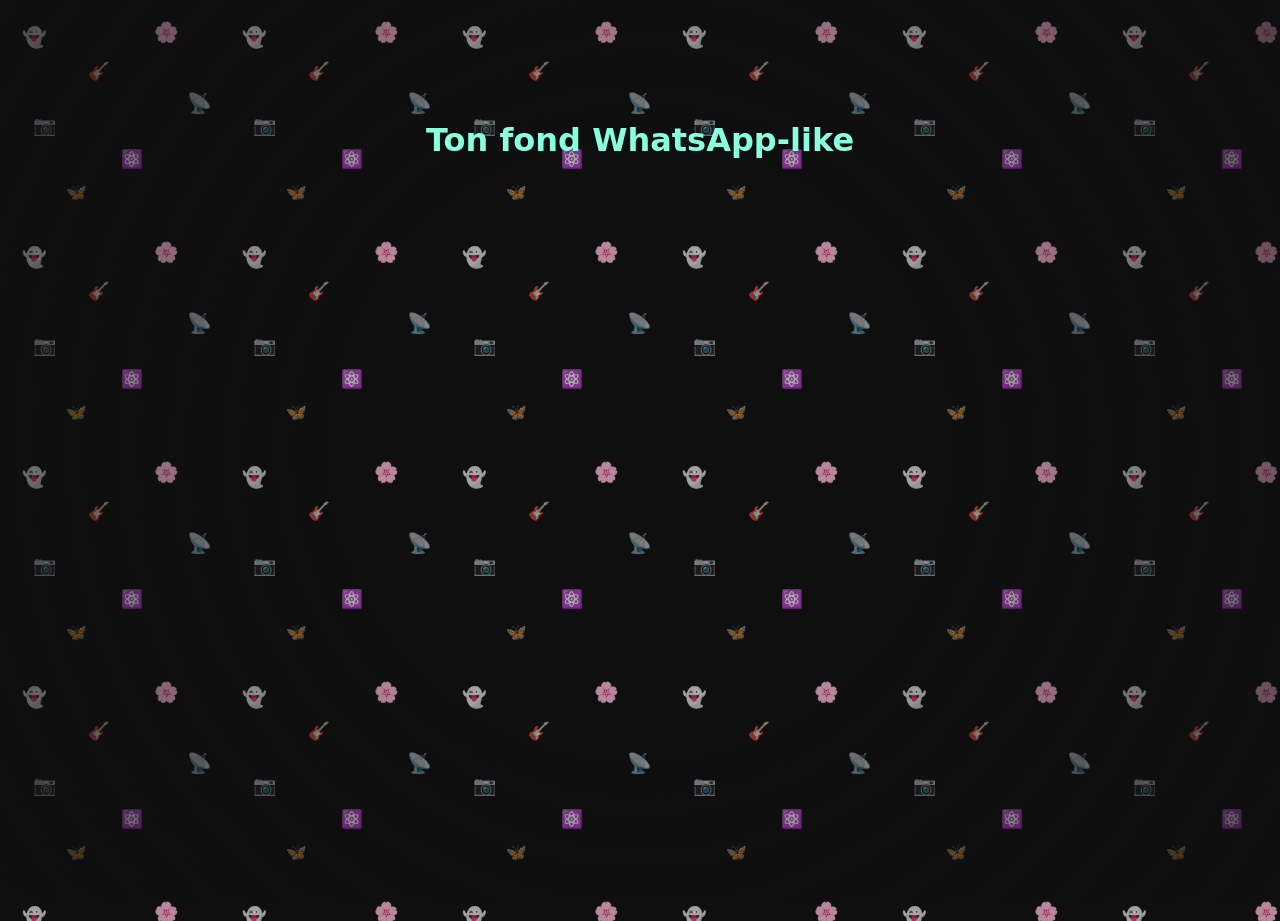
==== index.html @ 7619eff0 "First commit" ====
<!DOCTYPE html>
<html lang="fr">
<head>
  <meta charset="UTF-8">
  <meta name="viewport" content="width=device-width, initial-scale=1.0">
  <title>Fond WhatsApp-like</title>
  <style>
    body {
      margin: 0;
      height: 100vh;
      background-color: #0f0f0f; /* Couleur de fond très sombre */
      background-image: 
        url("data:image/svg+xml,%3Csvg width='200' height='200' xmlns='http://www.w3.org/2000/svg'%3E%3Cdefs%3E%3Cpattern id='pattern' patternUnits='userSpaceOnUse' width='200' height='200'%3E%3C!-- Ajoute tes icônes ici --%3E%3Ctext x='20' y='40' font-size='18' fill='%2388ffdd' opacity='0.7'%3E👻%3C/text%3E%3Ctext x='80' y='70' font-size='16' fill='%2388ffdd' opacity='0.6'%3E🎸%3C/text%3E%3Ctext x='140' y='35' font-size='18' fill='%2388ffdd' opacity='0.7'%3E🌸%3C/text%3E%3Ctext x='30' y='120' font-size='17' fill='%2388ffdd' opacity='0.6'%3E📷%3C/text%3E%3Ctext x='110' y='150' font-size='16' fill='%2388ffdd' opacity='0.7'%3E⚛️%3C/text%3E%3Ctext x='170' y='100' font-size='18' fill='%2388ffdd' opacity='0.5'%3E📡%3C/text%3E%3Ctext x='60' y='180' font-size='15' fill='%2388ffdd' opacity='0.7'%3E🦋%3C/text%3E%3C/pattern%3E%3C/defs%3E%3Crect width='100%25' height='100%25' fill='url(%23pattern)'/%3E%3C/svg%3E");
      background-repeat: repeat;
      background-size: 220px 220px; /* Ajuste la densité du motif */
      font-family: system-ui, sans-serif;
    }

    /* Optionnel : overlay pour un effet un peu plus doux */
    body::before {
      content: '';
      position: fixed;
      inset: 0;
      background: radial-gradient(circle at center, transparent 40%, rgba(15,15,15,0.6) 100%);
      pointer-events: none;
      z-index: 1;
    }
  </style>
</head>
<body>
  <!-- Ton contenu ici -->
  <h1 style="color:#88ffdd; text-align:center; padding-top:100px; z-index:2; position:relative;">
    Ton fond WhatsApp-like
  </h1>
</body>
</html>
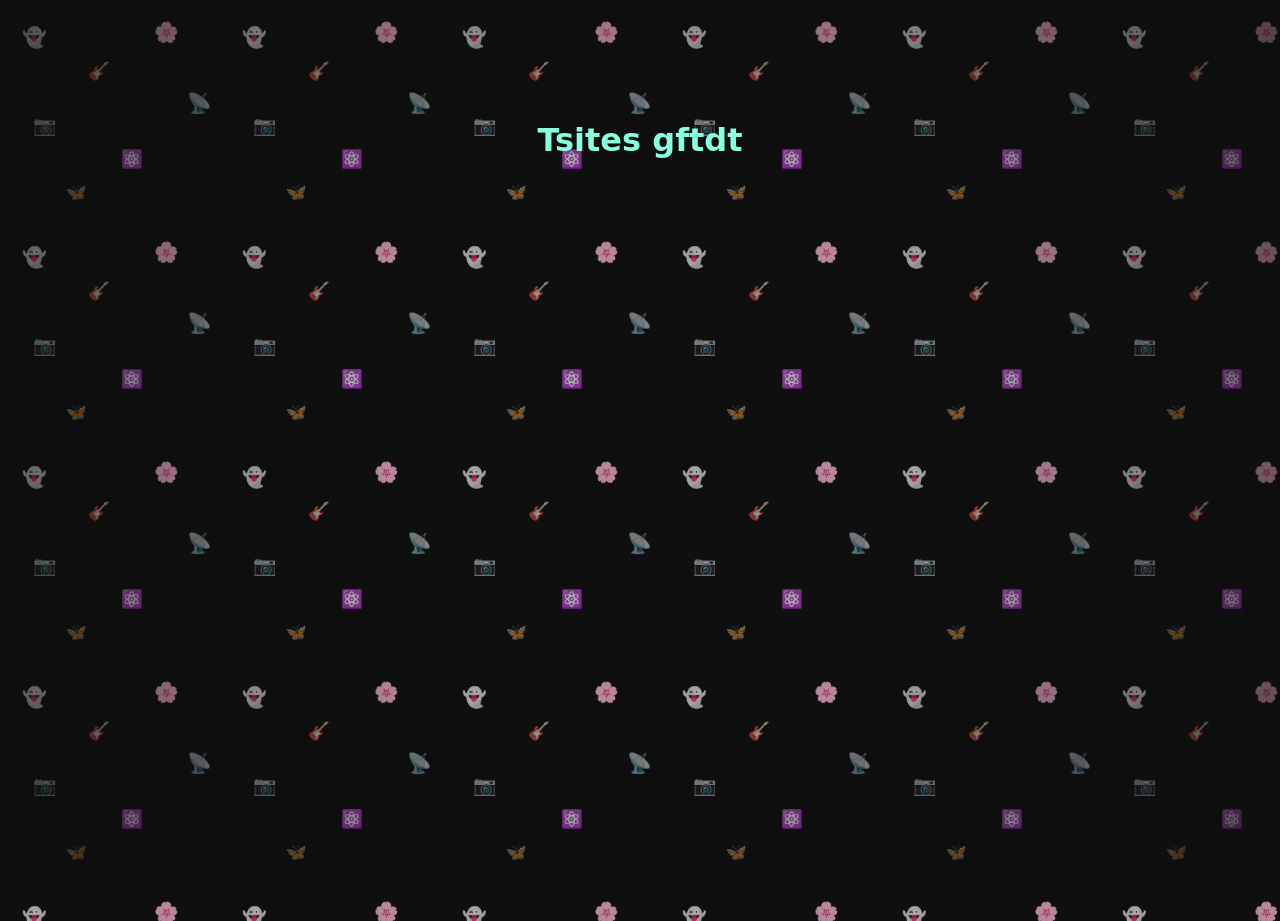
==== commit ca7f35e0: "Updated the project" ====
--- a/index.html
+++ b/index.html
@@ -3,7 +3,7 @@
 <head>
   <meta charset="UTF-8">
   <meta name="viewport" content="width=device-width, initial-scale=1.0">
-  <title>Fond WhatsApp-like</title>
+  <title>eddy</title>
   <style>
     body {
       margin: 0;
@@ -30,7 +30,7 @@
 <body>
   <!-- Ton contenu ici -->
   <h1 style="color:#88ffdd; text-align:center; padding-top:100px; z-index:2; position:relative;">
-    Ton fond WhatsApp-like
+    Tsites  gftdt
   </h1>
 </body>
 </html>
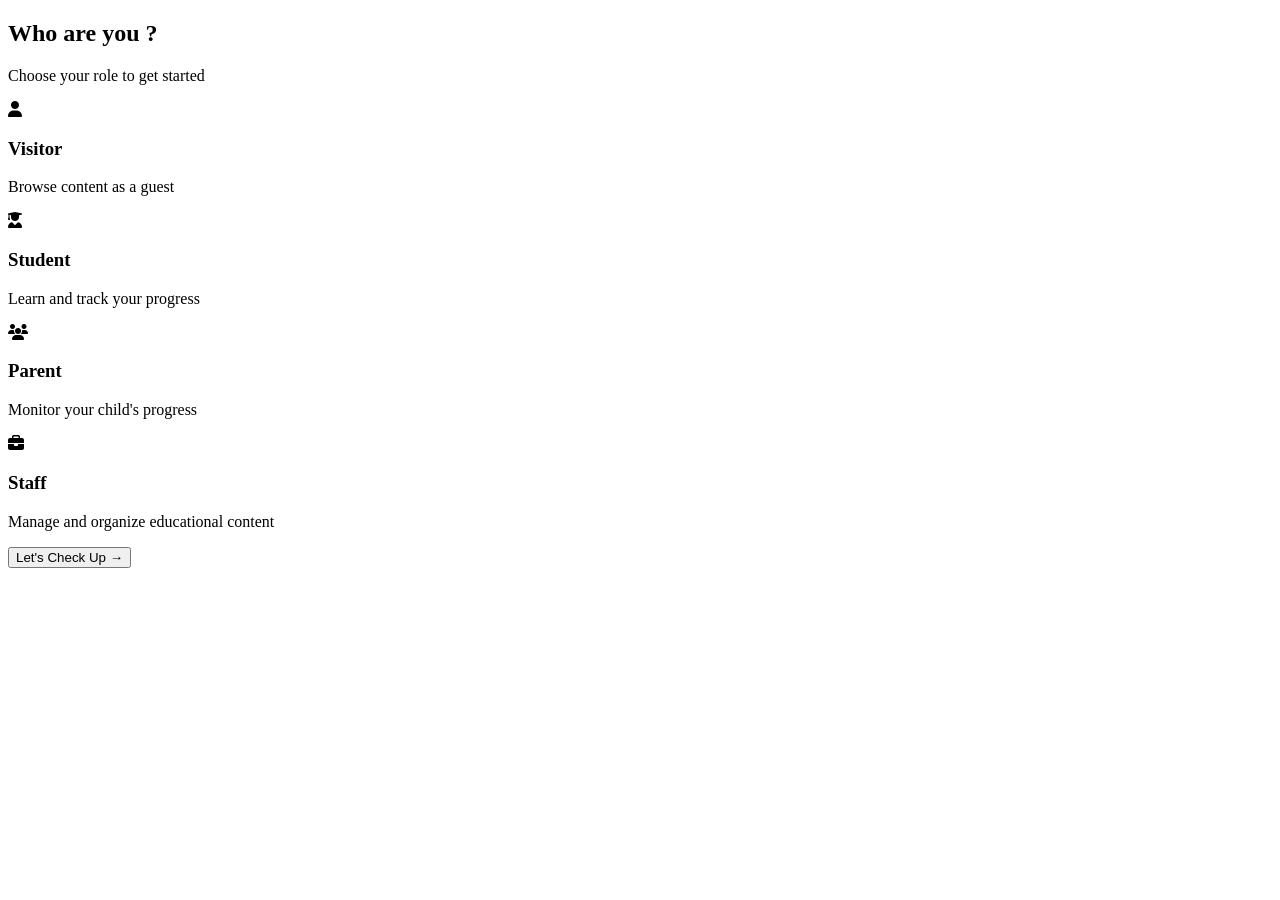
==== commit a4a2b5eb: "Updated the project" ====
--- a/index.html
+++ b/index.html
@@ -1,36 +1,73 @@
 <!DOCTYPE html>
 <html lang="fr">
 <head>
-  <meta charset="UTF-8">
-  <meta name="viewport" content="width=device-width, initial-scale=1.0">
-  <title>eddy</title>
-  <style>
-    body {
-      margin: 0;
-      height: 100vh;
-      background-color: #0f0f0f; /* Couleur de fond très sombre */
-      background-image: 
-        url("data:image/svg+xml,%3Csvg width='200' height='200' xmlns='http://www.w3.org/2000/svg'%3E%3Cdefs%3E%3Cpattern id='pattern' patternUnits='userSpaceOnUse' width='200' height='200'%3E%3C!-- Ajoute tes icônes ici --%3E%3Ctext x='20' y='40' font-size='18' fill='%2388ffdd' opacity='0.7'%3E👻%3C/text%3E%3Ctext x='80' y='70' font-size='16' fill='%2388ffdd' opacity='0.6'%3E🎸%3C/text%3E%3Ctext x='140' y='35' font-size='18' fill='%2388ffdd' opacity='0.7'%3E🌸%3C/text%3E%3Ctext x='30' y='120' font-size='17' fill='%2388ffdd' opacity='0.6'%3E📷%3C/text%3E%3Ctext x='110' y='150' font-size='16' fill='%2388ffdd' opacity='0.7'%3E⚛️%3C/text%3E%3Ctext x='170' y='100' font-size='18' fill='%2388ffdd' opacity='0.5'%3E📡%3C/text%3E%3Ctext x='60' y='180' font-size='15' fill='%2388ffdd' opacity='0.7'%3E🦋%3C/text%3E%3C/pattern%3E%3C/defs%3E%3Crect width='100%25' height='100%25' fill='url(%23pattern)'/%3E%3C/svg%3E");
-      background-repeat: repeat;
-      background-size: 220px 220px; /* Ajuste la densité du motif */
-      font-family: system-ui, sans-serif;
-    }
-
-    /* Optionnel : overlay pour un effet un peu plus doux */
-    body::before {
-      content: '';
-      position: fixed;
-      inset: 0;
-      background: radial-gradient(circle at center, transparent 40%, rgba(15,15,15,0.6) 100%);
-      pointer-events: none;
-      z-index: 1;
-    }
-  </style>
+    <meta charset="UTF-8">
+    <meta name="viewport" content="width=device-width, initial-scale=1.0">
+    <title>Study Platform - Who are you ?</title>
+    
+    <!-- Font Awesome -->
+    <link rel="stylesheet" href="https://cdnjs.cloudflare.com/ajax/libs/font-awesome/6.5.1/css/all.min.css" 
+          integrity="sha512-DTOQO9RWCH3ppGqcWaEA1BIZOC6xxalwEsw9c2QQeAIftl+Vegovlnee1c9QX4TctnWMn13TZye+giMm8e2LwA==" 
+          crossorigin="anonymous" referrerpolicy="no-referrer" />
+    
+    <!-- Google Fonts -->
+    <link href="https://fonts.googleapis.com/css2?family=Playfair+Display:wght@400;700;900&family=Poppins:wght@400;500;600&display=swap" rel="stylesheet">
+    
+    <link rel="stylesheet" href="css/style.css">
 </head>
 <body>
-  <!-- Ton contenu ici -->
-  <h1 style="color:#88ffdd; text-align:center; padding-top:100px; z-index:2; position:relative;">
-    Tsites  gftdt
-  </h1>
+    <div class="content">
+        
+        <!-- Section Who are you ? -->
+        <div class="who-section">
+            <div class="who-header">
+                <h2>Who are you ?</h2>
+                <p>Choose your role to get started</p>
+            </div>
+
+            <div class="roles-grid">
+                <!-- Visitor -->
+                <div class="role-card">
+                    <div class="icon-circle visitor">
+                        <i class="fas fa-user"></i>
+                    </div>
+                    <h3>Visitor</h3>
+                    <p>Browse content as a guest</p>
+                </div>
+
+                <!-- Student -->
+                <div class="role-card">
+                    <div class="icon-circle student">
+                        <i class="fas fa-user-graduate"></i>
+                    </div>
+                    <h3>Student</h3>
+                    <p>Learn and track your progress</p>
+                </div>
+
+                <!-- Parent -->
+                <div class="role-card">
+                    <div class="icon-circle parent">
+                        <i class="fas fa-users"></i>
+                    </div>
+                    <h3>Parent</h3>
+                    <p>Monitor your child's progress</p>
+                </div>
+
+                <!-- Staff -->
+                <div class="role-card">
+                    <div class="icon-circle staff">
+                        <i class="fas fa-briefcase"></i>
+                    </div>
+                    <h3>Staff</h3>
+                    <p>Manage and organize educational content</p>
+                </div>
+            </div>
+
+            <button class="cta-button">
+                Let's Check Up →
+            </button>
+        </div>
+
+    </div>
 </body>
-</html>
+</html>
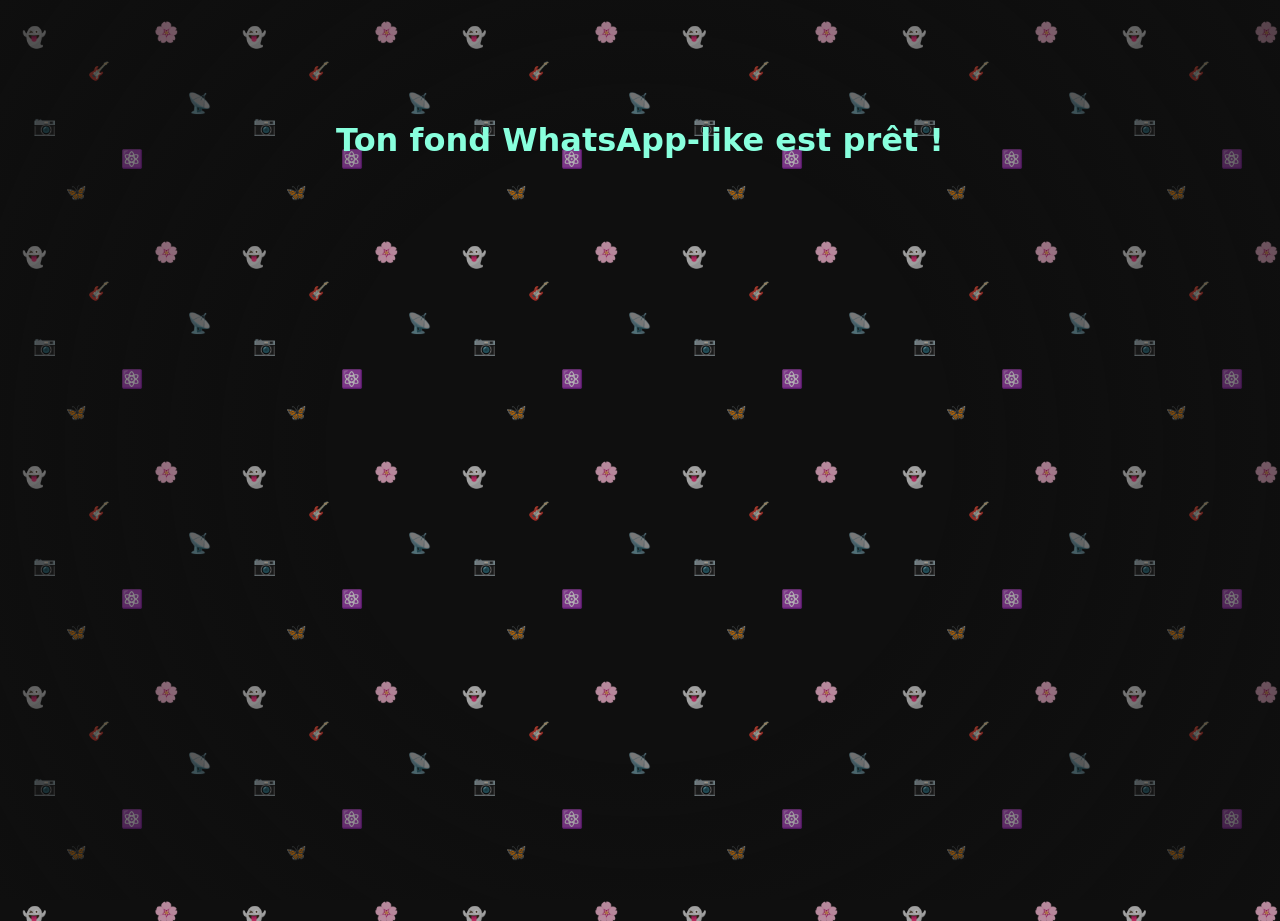
==== commit 6b05721f: "Update project" ====
--- a/index.html
+++ b/index.html
@@ -1,73 +1,36 @@
 <!DOCTYPE html>
 <html lang="fr">
 <head>
-    <meta charset="UTF-8">
-    <meta name="viewport" content="width=device-width, initial-scale=1.0">
-    <title>Study Platform - Who are you ?</title>
-    
-    <!-- Font Awesome -->
-    <link rel="stylesheet" href="https://cdnjs.cloudflare.com/ajax/libs/font-awesome/6.5.1/css/all.min.css" 
-          integrity="sha512-DTOQO9RWCH3ppGqcWaEA1BIZOC6xxalwEsw9c2QQeAIftl+Vegovlnee1c9QX4TctnWMn13TZye+giMm8e2LwA==" 
-          crossorigin="anonymous" referrerpolicy="no-referrer" />
-    
-    <!-- Google Fonts -->
-    <link href="https://fonts.googleapis.com/css2?family=Playfair+Display:wght@400;700;900&family=Poppins:wght@400;500;600&display=swap" rel="stylesheet">
-    
-    <link rel="stylesheet" href="css/style.css">
+  <meta charset="UTF-8">
+  <meta name="viewport" content="width=device-width, initial-scale=1.0">
+  <title>Fond WhatsApp-like</title>
+  <style>
+    body {
+      margin: 0;
+      height: 100vh;
+      background-color: #0f0f0f; /* Couleur de fond très sombre */
+      background-image: 
+        url("data:image/svg+xml,%3Csvg width='200' height='200' xmlns='http://www.w3.org/2000/svg'%3E%3Cdefs%3E%3Cpattern id='pattern' patternUnits='userSpaceOnUse' width='200' height='200'%3E%3C!-- Ajoute tes icônes ici --%3E%3Ctext x='20' y='40' font-size='18' fill='%2388ffdd' opacity='0.7'%3E👻%3C/text%3E%3Ctext x='80' y='70' font-size='16' fill='%2388ffdd' opacity='0.6'%3E🎸%3C/text%3E%3Ctext x='140' y='35' font-size='18' fill='%2388ffdd' opacity='0.7'%3E🌸%3C/text%3E%3Ctext x='30' y='120' font-size='17' fill='%2388ffdd' opacity='0.6'%3E📷%3C/text%3E%3Ctext x='110' y='150' font-size='16' fill='%2388ffdd' opacity='0.7'%3E⚛️%3C/text%3E%3Ctext x='170' y='100' font-size='18' fill='%2388ffdd' opacity='0.5'%3E📡%3C/text%3E%3Ctext x='60' y='180' font-size='15' fill='%2388ffdd' opacity='0.7'%3E🦋%3C/text%3E%3C/pattern%3E%3C/defs%3E%3Crect width='100%25' height='100%25' fill='url(%23pattern)'/%3E%3C/svg%3E");
+      background-repeat: repeat;
+      background-size: 220px 220px; /* Ajuste la densité du motif */
+      font-family: system-ui, sans-serif;
+    }
+
+    /* Optionnel : overlay pour un effet un peu plus doux */
+    body::before {
+      content: '';
+      position: fixed;
+      inset: 0;
+      background: radial-gradient(circle at center, transparent 40%, rgba(15,15,15,0.6) 100%);
+      pointer-events: none;
+      z-index: 1;
+    }
+  </style>
 </head>
 <body>
-    <div class="content">
-        
-        <!-- Section Who are you ? -->
-        <div class="who-section">
-            <div class="who-header">
-                <h2>Who are you ?</h2>
-                <p>Choose your role to get started</p>
-            </div>
-
-            <div class="roles-grid">
-                <!-- Visitor -->
-                <div class="role-card">
-                    <div class="icon-circle visitor">
-                        <i class="fas fa-user"></i>
-                    </div>
-                    <h3>Visitor</h3>
-                    <p>Browse content as a guest</p>
-                </div>
-
-                <!-- Student -->
-                <div class="role-card">
-                    <div class="icon-circle student">
-                        <i class="fas fa-user-graduate"></i>
-                    </div>
-                    <h3>Student</h3>
-                    <p>Learn and track your progress</p>
-                </div>
-
-                <!-- Parent -->
-                <div class="role-card">
-                    <div class="icon-circle parent">
-                        <i class="fas fa-users"></i>
-                    </div>
-                    <h3>Parent</h3>
-                    <p>Monitor your child's progress</p>
-                </div>
-
-                <!-- Staff -->
-                <div class="role-card">
-                    <div class="icon-circle staff">
-                        <i class="fas fa-briefcase"></i>
-                    </div>
-                    <h3>Staff</h3>
-                    <p>Manage and organize educational content</p>
-                </div>
-            </div>
-
-            <button class="cta-button">
-                Let's Check Up →
-            </button>
-        </div>
-
-    </div>
+  <!-- Ton contenu ici -->
+  <h1 style="color:#88ffdd; text-align:center; padding-top:100px; z-index:2; position:relative;">
+    Ton fond WhatsApp-like est prêt !
+  </h1>
 </body>
-</html>+</html>
